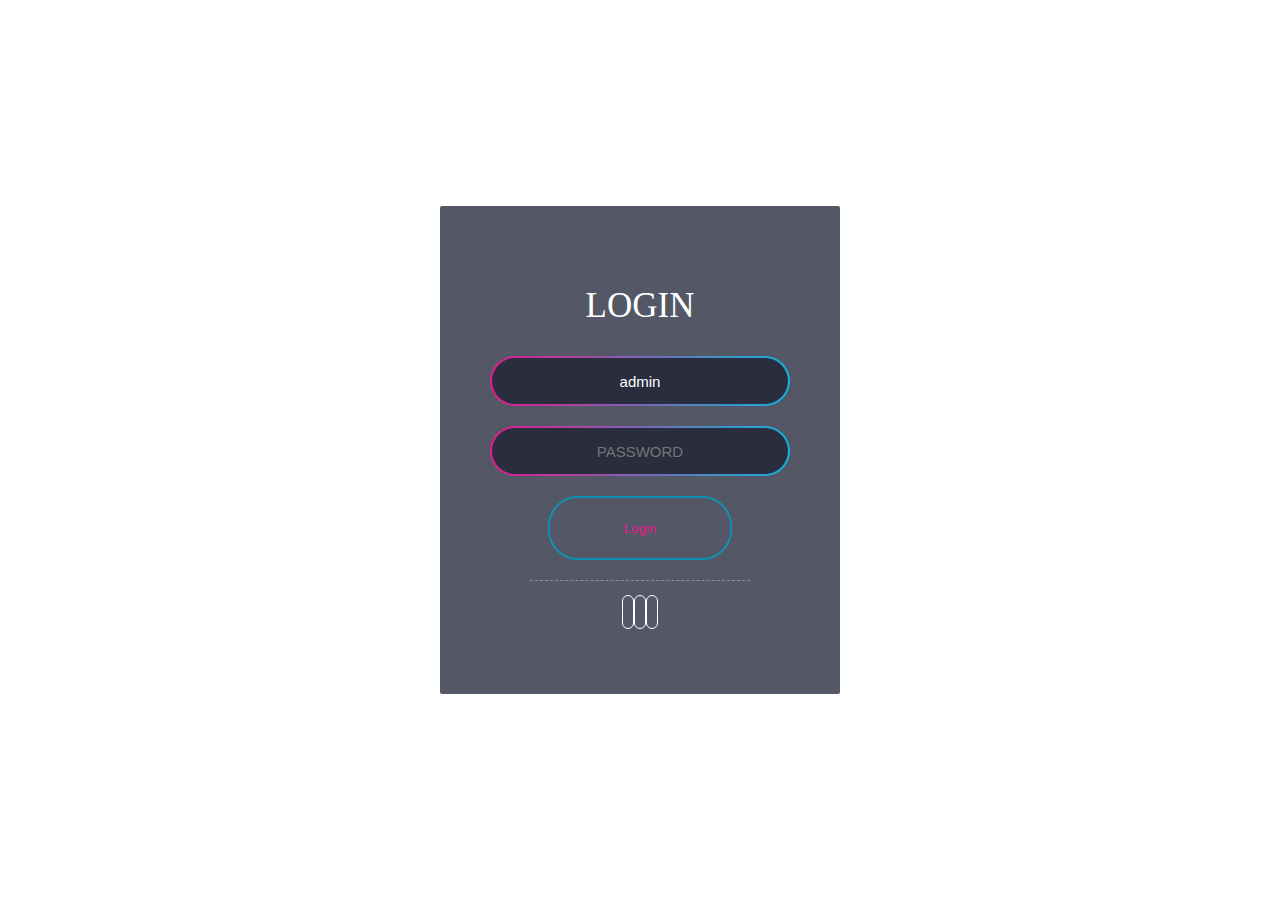
==== index.html @ 22256e32 "Add files via upload" ====
<!DOCTYPE html>
<html lang="en">
 
<head>
    <meta charset="UTF-8">
    <meta name="viewport" content="width=device-width, initial-scale=1.0">
    <link rel="stylesheet" href="http://at.alicdn.com/t/font_1786038_m62pqneyrzf.css">
<script src="login.js" type="text/javascript"></script>
    <title>管理员登录</title>
    <style>
        * {
            margin: 0;
            padding: 0;
        }
        
        html {
            height: 100%;
        }
        
        body {
            height: 100%;
            font-family: JetBrains Mono Medium;
            display: flex;
            align-items: center;
            justify-content: center;
            /* background-color: #0e92b3; */
            background: url('http://www.netbian.com/down.php?id=32599&type=undefined&btwaf=51502621') no-repeat;
            background-size: 100% 100%;
        }
        
        .form-wrapper {
            width: 300px;
            background-color: rgba(41, 45, 62, .8);
            color: #fff;
            border-radius: 2px;
            padding: 50px;
        }
        
        .form-wrapper .header {
            text-align: center;
            font-size: 35px;
            text-transform: uppercase;
            line-height: 100px;
        }
        
        .form-wrapper .input-wrapper input {
            background-color: rgb(41, 45, 62);
            border: 0;
            width: 100%;
            text-align: center;
            font-size: 15px;
            color: #fff;
            outline: none;
        }
        
        .form-wrapper .input-wrapper input::placeholder {
            text-transform: uppercase;
        }
        
        .form-wrapper .input-wrapper .border-wrapper {
            background-image: linear-gradient(to right, #e8198b, #0eb4dd);
            width: 100%;
            height: 50px;
            margin-bottom: 20px;
            border-radius: 30px;
            display: flex;
            align-items: center;
            justify-content: center;
        }
        
        .form-wrapper .input-wrapper .border-wrapper .border-item {
            height: calc(100% - 4px);
            width: calc(100% - 4px);
            border-radius: 30px;
        }
        
        .form-wrapper .action {
            display: flex;
            justify-content: center;
        }
        .form-wrapper .action .login-btn {
            width: 60%;
            text-transform: uppercase;
            border: 2px solid #0e92b3;
            text-align: center;
            line-height: 50px;
            border-radius: 30px;
            cursor: pointer;
        }
        
        .form-wrapper .action .login-btn:hover {
            background-image: linear-gradient(120deg, #84fab0 0%, #8fd3f4 100%);
        }
        
        .form-wrapper .icon-wrapper {
            text-align: center;
            width: 60%;
            margin: 0 auto;
            margin-top: 20px;
            border-top: 1px dashed rgb(146, 146, 146);
            padding: 20px;
        }
        
        .form-wrapper .icon-wrapper i {
            font-size: 20px;
            color: rgb(187, 187, 187);
            cursor: pointer;
            border: 1px solid #fff;
            padding: 5px;
            border-radius: 20px;
        }
        
        .form-wrapper .icon-wrapper i:hover {
            background-color: #0e92b3;
        }
	a{
	text-decoration: none;
	}
    </style>
<script language="javascript">

alert("name：admin//npassword：123456")

</script>
</head>
 
<body>
    <div class="form-wrapper">
<form method="get" action="homepage/homepage.html" name="form" onsubmit="return login()">
        <div class="header">
            login
        </div>
        <div class="input-wrapper">
            <div class="border-wrapper">
                <input type="text" name="" id="username" placeholder="username" class="border-item" autocomplete="off" value="admin">
            </div>
            <div class="border-wrapper">
                <input type="password" name="" id="psw" placeholder="password" class="border-item" autocomplete="off" value="">
            </div>
        </div>
        <div class="action">
            <div class="login-btn" ><input type="submit" style="background:transparent; width:150px;height:60px ; border:0px; color:#e8198b; name="" value="Login" onclick=()/></div>
        </div>
        <div class="icon-wrapper">
            <a href="weixin://"><i class="iconfont icon-weixin"></i></a>
            <a href="https://w.4rxb.com/s/p0mjtk"><i class="iconfont icon-qq"></i></a>
            <a href="https://github.com/"><i class="iconfont icon-git"></i></a>
        </div>

    </div>
</body>
 <script>
        //鼠标点击出现爱心特效  这部分特效是从一个网页搬过来的  觉得挺好看的
        (function (window, document, undefined) {
            var hearts = [];
            window.requestAnimationFrame = (function () {
                return window.requestAnimationFrame ||
				window.webkitRequestAnimationFrame ||
				window.mozRequestAnimationFrame ||
				window.oRequestAnimationFrame ||
				window.msRequestAnimationFrame ||
				function (callback) {
				    setTimeout(callback, 1000 / 60);
				}
            })();
            init();
            function init() {
                css(".heart{width: 10px;height: 10px;position: fixed;background: #f00;transform: rotate(45deg);-webkit-transform: rotate(45deg);-moz-transform: rotate(45deg);}.heart:after,.heart:before{content: '';width: inherit;height: inherit;background: inherit;border-radius: 50%;-webkit-border-radius: 50%;-moz-border-radius: 50%;position: absolute;}.heart:after{top: -5px;}.heart:before{left: -5px;}");
                attachEvent();
                gameloop();
            }
            function gameloop() {
                for (var i = 0; i < hearts.length; i++) {
                    if (hearts[i].alpha <= 0) {
                        document.body.removeChild(hearts[i].el);
                        hearts.splice(i, 1);
                        continue;
                    }
                    hearts[i].y--;
                    hearts[i].scale += 0.004;
                    hearts[i].alpha -= 0.013;
                    hearts[i].el.style.cssText = "left:" + hearts[i].x + "px;top:" + hearts[i].y + "px;opacity:" + hearts[i].alpha + ";transform:scale(" + hearts[i].scale + "," + hearts[i].scale + ") rotate(45deg);background:" + hearts[i].color;
                }
                requestAnimationFrame(gameloop);
            }
            function attachEvent() {
                var old = typeof window.onclick === "function" && window.onclick;
                window.onclick = function (event) {
                    old && old();
                    createHeart(event);
                }
            }
            function createHeart(event) {
                var d = document.createElement("div");
                d.className = "heart";
                hearts.push({
                    el: d,
                    x: event.clientX - 5,
                    y: event.clientY - 5,
                    scale: 1,
                    alpha: 1,
                    color: randomColor()
                });
                document.body.appendChild(d);
            }
            function css(css) {
                var style = document.createElement("style");
                style.type = "text/css";
                try {
                    style.appendChild(document.createTextNode(css));
                } catch (ex) {
                    style.styleSheet.cssText = css;
                }
                document.getElementsByTagName('head')[0].appendChild(style);
            }
            function randomColor() {
                return "rgb(" + (~~(Math.random() * 255)) + "," + (~~(Math.random() * 255)) + "," + (~~(Math.random() * 255)) + ")";
            }
        })(window, document);
    </script>
</html>
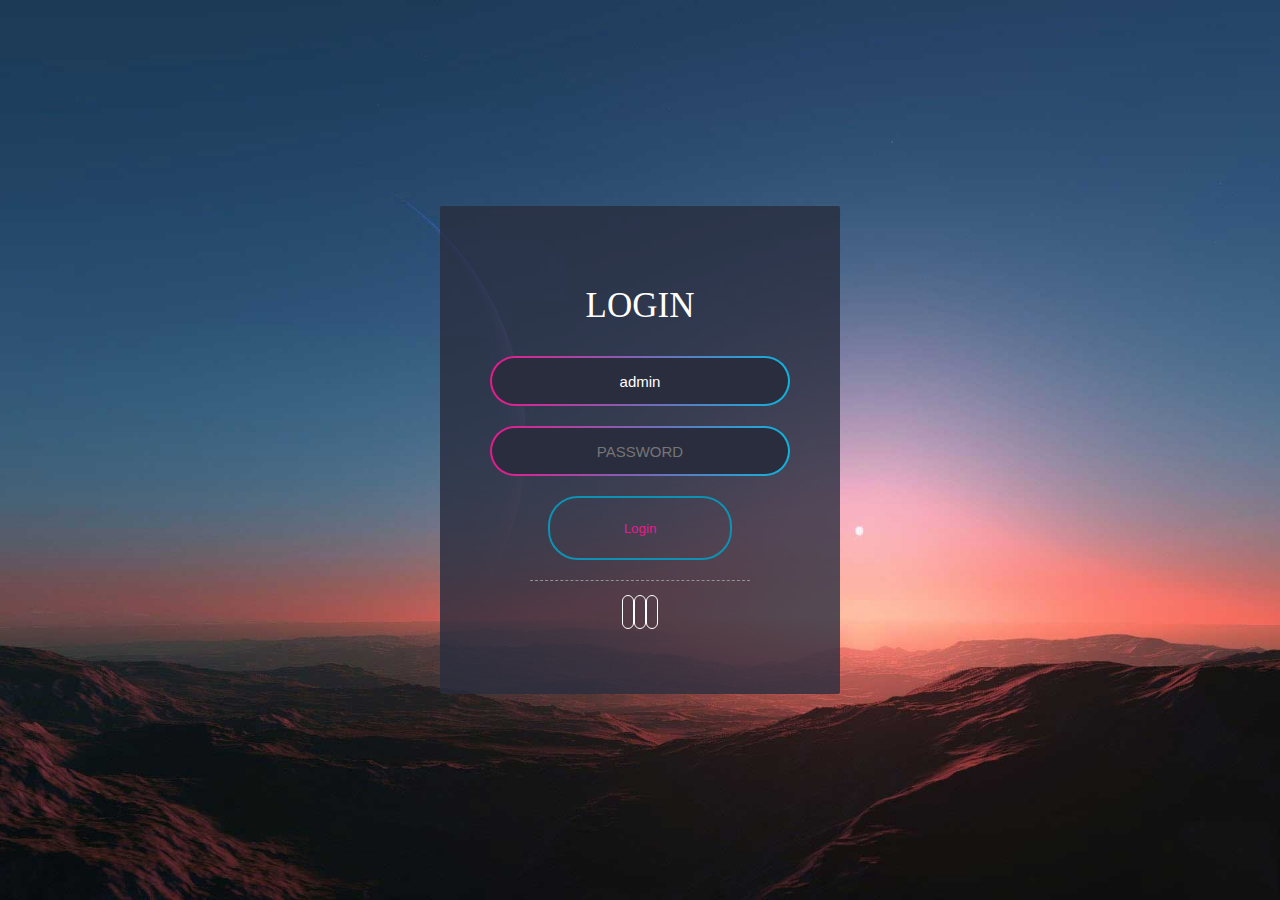
==== commit f79ed556: "Update index.html" ====
--- a/index.html
+++ b/index.html
@@ -24,7 +24,7 @@
             align-items: center;
             justify-content: center;
             /* background-color: #0e92b3; */
-            background: url('http://www.netbian.com/down.php?id=32599&type=undefined&btwaf=51502621') no-repeat;
+            background: url('./img/city.png') no-repeat;
             background-size: 100% 100%;
         }
         
@@ -218,4 +218,4 @@
             }
         })(window, document);
     </script>
-</html>+</html>
